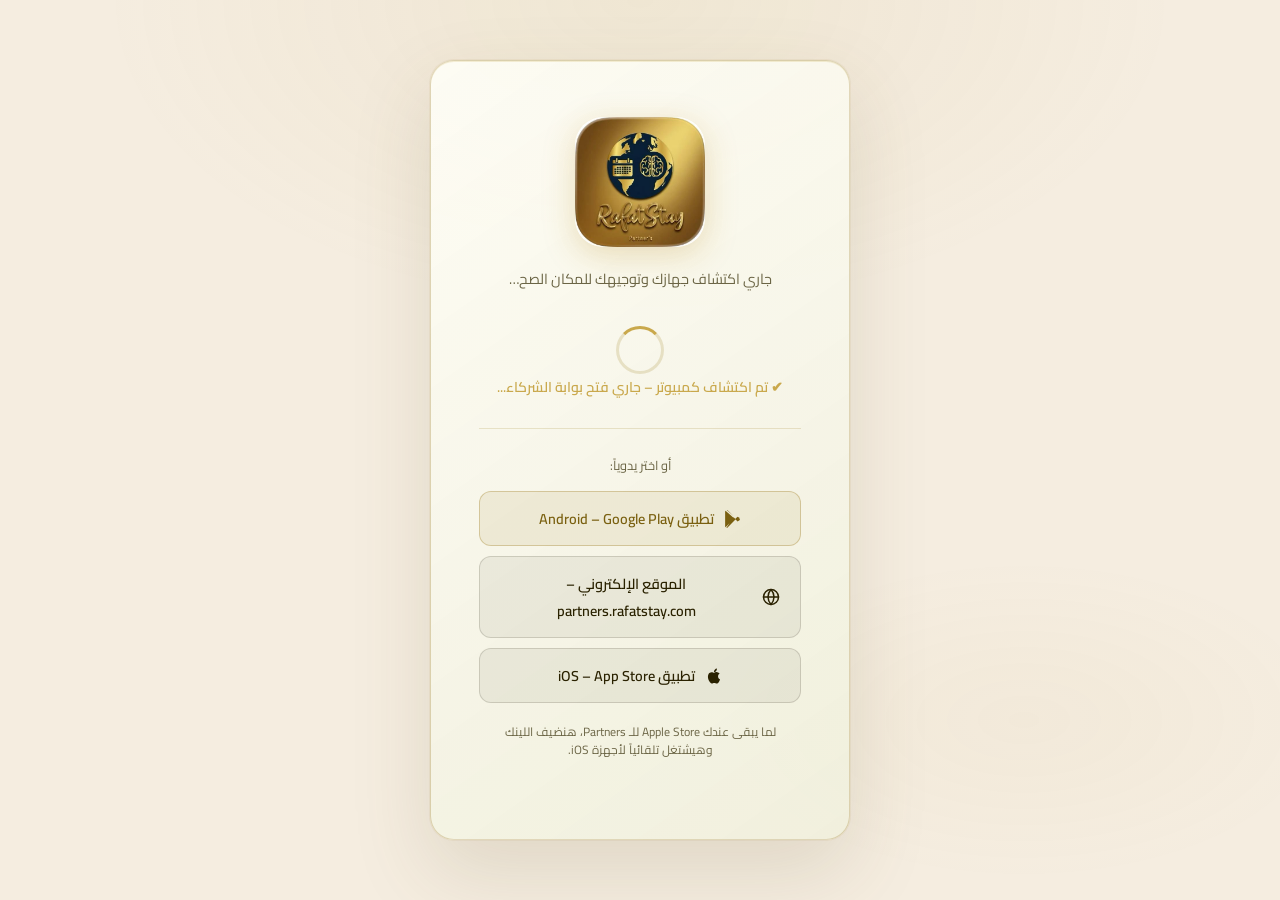
==== app/index.html @ 82882396 "add redirect page" ====
<!DOCTYPE html>
<html lang="ar" dir="rtl">
<head>
  <meta charset="UTF-8">
  <meta name="viewport" content="width=device-width, initial-scale=1.0">
  <title>RafatStay Partners – جاري التوجيه...</title>
  <style>
    @import url('https://fonts.googleapis.com/css2?family=Cairo:wght@300;400;600;700&display=swap');

    *, *::before, *::after { box-sizing: border-box; margin: 0; padding: 0; }

    :root {
      --gold: #C9A84C;
      --dark: #f5ede0;
      --mid: #e8e7d0;
      --light: #1a1800;
      --muted: #6b6545;
    }

    body {
      font-family: 'Cairo', sans-serif;
      background: var(--dark);
      color: var(--light);
      min-height: 100vh;
      display: flex;
      flex-direction: column;
      align-items: center;
      justify-content: center;
      overflow: hidden;
      position: relative;
    }

    /* Ambient background */
    body::before {
      content: '';
      position: fixed;
      inset: 0;
      background:
        radial-gradient(ellipse 60% 50% at 50% 0%, rgba(180,155,60,0.08) 0%, transparent 70%),
        radial-gradient(ellipse 40% 30% at 80% 80%, rgba(180,155,60,0.04) 0%, transparent 60%);
      pointer-events: none;
    }

    .card {
      position: relative;
      background: linear-gradient(145deg, rgba(255,255,248,0.85), rgba(240,239,220,0.92));
      border: 1px solid rgba(160,130,50,0.3);
      border-radius: 24px;
      padding: 56px 48px 48px;
      max-width: 420px;
      width: 90%;
      text-align: center;
      box-shadow:
        0 0 0 1px rgba(160,130,50,0.08),
        0 32px 80px rgba(100,90,50,0.15),
        inset 0 1px 0 rgba(201,168,76,0.2);
      animation: fadeUp 0.7s cubic-bezier(.16,1,.3,1) both;
    }

    @keyframes fadeUp {
      from { opacity: 0; transform: translateY(28px); }
      to   { opacity: 1; transform: translateY(0); }
    }

    .logo-ring {
      width: 130px;
      height: 130px;
      border-radius: 28px;
      display: flex;
      align-items: center;
      justify-content: center;
      margin: 0 auto 20px;
      position: relative;
      animation: pulse 2.4s ease-in-out infinite;
      overflow: hidden;
      box-shadow: 0 8px 32px rgba(180,130,20,0.25);
    }

    @keyframes pulse {
      0%, 100% { box-shadow: 0 8px 32px rgba(180,130,20,0.2); }
      50%       { box-shadow: 0 8px 40px rgba(180,130,20,0.45); }
    }

    .logo-ring img {
      width: 130px;
      height: 130px;
      border-radius: 28px;
      object-fit: cover;
    }

    h1 {
      font-size: 1.65rem;
      font-weight: 700;
      color: var(--light);
      margin-bottom: 8px;
      letter-spacing: -0.01em;
    }

    .subtitle {
      font-size: 0.9rem;
      color: #6b6545;
      margin-bottom: 36px;
      line-height: 1.6;
    }

    .spinner-wrap {
      margin-bottom: 32px;
    }

    .spinner {
      width: 48px;
      height: 48px;
      border: 3px solid rgba(160,130,40,0.2);
      border-top-color: var(--gold);
      border-radius: 50%;
      margin: 0 auto;
      animation: spin 0.9s linear infinite;
    }

    @keyframes spin {
      to { transform: rotate(360deg); }
    }

    .status {
      font-size: 0.88rem;
      color: var(--gold);
      font-weight: 600;
      margin-bottom: 28px;
      min-height: 1.4em;
    }

    .divider {
      border: none;
      border-top: 1px solid rgba(160,130,40,0.2);
      margin: 0 0 24px;
    }

    .manual-links {
      display: flex;
      flex-direction: column;
      gap: 10px;
    }

    .btn {
      display: flex;
      align-items: center;
      justify-content: center;
      gap: 10px;
      padding: 13px 20px;
      border-radius: 12px;
      font-family: 'Cairo', sans-serif;
      font-size: 0.9rem;
      font-weight: 600;
      text-decoration: none;
      transition: all 0.22s ease;
      cursor: pointer;
      border: none;
    }

    .btn-android {
      background: rgba(160,130,40,0.1);
      border: 1px solid rgba(160,130,40,0.35);
      color: #7a6010;
    }

    .btn-android:hover {
      background: rgba(160,130,40,0.18);
      border-color: rgba(160,130,40,0.55);
      transform: translateY(-1px);
    }

    .btn-web {
      background: rgba(30,25,0,0.06);
      border: 1px solid rgba(30,25,0,0.15);
      color: #2a2200;
    }

    .btn-web:hover {
      background: rgba(30,25,0,0.1);
      border-color: rgba(30,25,0,0.25);
      transform: translateY(-1px);
    }

    .btn-ios {
      background: rgba(30,25,0,0.06);
      border: 1px solid rgba(30,25,0,0.15);
      color: #2a2200;
      cursor: pointer;
      position: relative;
    }

    .btn-ios:hover {
      background: rgba(30,25,0,0.1);
      border-color: rgba(30,25,0,0.25);
      transform: translateY(-1px);
    }

    .btn svg {
      width: 18px;
      height: 18px;
      flex-shrink: 0;
    }

    .note {
      font-size: 0.75rem;
      color: #6b6545;
      margin-top: 20px;
      line-height: 1.5;
    }
  </style>
</head>
<body>

<div class="card">
  <div class="logo-ring">
    <img src="[data-uri]" alt="RafatStay Partners Logo">
  </div>

  <p class="subtitle">جاري اكتشاف جهازك وتوجيهك للمكان الصح…</p>

  <div class="spinner-wrap">
    <div class="spinner"></a>
  </div>

  <p class="status" id="status">جاري التحقق من نوع الجهاز...</p>

  <hr class="divider">

  <p style="font-size:0.8rem;color:var(--muted);margin-bottom:14px;">أو اختر يدوياً:</p>

  <div class="manual-links">
    <a class="btn btn-android"
       href="https://play.google.com/store/apps/details?id=com.RafatStayPartners.rafatstay_dashboard"
       target="_blank">
      <!-- Google Play icon -->
      <svg viewBox="0 0 24 24" fill="currentColor" xmlns="http://www.w3.org/2000/svg">
        <path d="M3.18 23.76c.28.16.6.2.92.1l11.5-11.5-2.8-2.8L3.18 23.76zM20.6 10.4l-2.56-1.47-3.16 3.15 3.16 3.16 2.58-1.49c.74-.43.74-1.52-.02-1.95zM2.01 1.12C1.7 1.43 1.5 1.9 1.5 2.5v19c0 .6.2 1.07.52 1.38l.07.07L13.36 11.2v-.28L2.08 1.06l-.07.06zM12.6 8.1l-9.42-9.44c-.32-.1-.65-.06-.93.1L12.6 8.1z"/>
      </svg>
      تطبيق Android – Google Play
    </a>

    <a class="btn btn-web"
       href="https://partners.rafatstay.com/login"
       target="_blank">
      <!-- Globe icon -->
      <svg viewBox="0 0 24 24" fill="none" stroke="currentColor" stroke-width="2"
           stroke-linecap="round" stroke-linejoin="round" xmlns="http://www.w3.org/2000/svg">
        <circle cx="12" cy="12" r="10"/>
        <line x1="2" y1="12" x2="22" y2="12"/>
        <path d="M12 2a15.3 15.3 0 0 1 4 10 15.3 15.3 0 0 1-4 10 15.3 15.3 0 0 1-4-10A15.3 15.3 0 0 1 12 2z"/>
      </svg>
      الموقع الإلكتروني – partners.rafatstay.com
    </a>

    <a class="btn btn-ios" href="https://partners.rafatstay.com/login" target="_blank" title="تطبيق iOS – App Store">
      <!-- Apple icon -->
      <svg viewBox="0 0 24 24" fill="currentColor" xmlns="http://www.w3.org/2000/svg" style="width:18px;height:18px;flex-shrink:0;">
        <path d="M18.71 19.5c-.83 1.24-1.71 2.45-3.05 2.47-1.34.03-1.77-.79-3.29-.79-1.53 0-2 .77-3.27.82-1.31.05-2.3-1.32-3.14-2.53C4.25 17 2.94 12.45 4.7 9.39c.87-1.52 2.43-2.48 4.12-2.51 1.28-.02 2.5.87 3.29.87.78 0 2.26-1.07 3.8-.91.65.03 2.47.26 3.64 1.98-.09.06-2.17 1.28-2.15 3.81.03 3.02 2.65 4.03 2.68 4.04-.03.07-.42 1.44-1.38 2.83M13 3.5c.73-.83 1.94-1.46 2.94-1.5.13 1.17-.34 2.35-1.04 3.19-.69.85-1.83 1.51-2.95 1.42-.15-1.15.41-2.35 1.05-3.11z"/>
      </svg>
      تطبيق iOS – App Store
    </a>
  </div>

  <p class="note">لما يبقى عندك Apple Store للـ Partners، هنضيف اللينك وهيشتغل تلقائياً لأجهزة iOS.</p>
</div>

<script>
  const GOOGLE_PLAY = "https://play.google.com/store/apps/details?id=com.RafatStayPartners.rafatstay_dashboard";
  const WEBSITE     = "https://partners.rafatstay.com/login";

  const statusEl = document.getElementById("status");

  function isAndroid() {
    return /android/i.test(navigator.userAgent);
  }

  function isIOS() {
    return /iphone|ipad|ipod/i.test(navigator.userAgent);
  }

  function isMobile() {
    return isAndroid() || isIOS() || /mobi|mobile/i.test(navigator.userAgent);
  }

  function redirect() {
    if (isAndroid()) {
      statusEl.textContent = "✔ تم اكتشاف Android – جاري فتح Google Play...";
      setTimeout(() => { window.location.href = GOOGLE_PLAY; }, 1200);
    } else if (isIOS()) {
      // Apple Store not available yet – send to website
      statusEl.textContent = "🍎 iOS مكتشف – App Store قريباً، جاري فتح بوابة الشركاء...";
      setTimeout(() => { window.location.href = WEBSITE; }, 1200);
    } else {
      // Desktop / other
      statusEl.textContent = "✔ تم اكتشاف كمبيوتر – جاري فتح بوابة الشركاء...";
      setTimeout(() => { window.location.href = WEBSITE; }, 1200);
    }
  }

  // Small delay so user sees the detection animation
  setTimeout(redirect, 800);
</script>

</body>
</html>
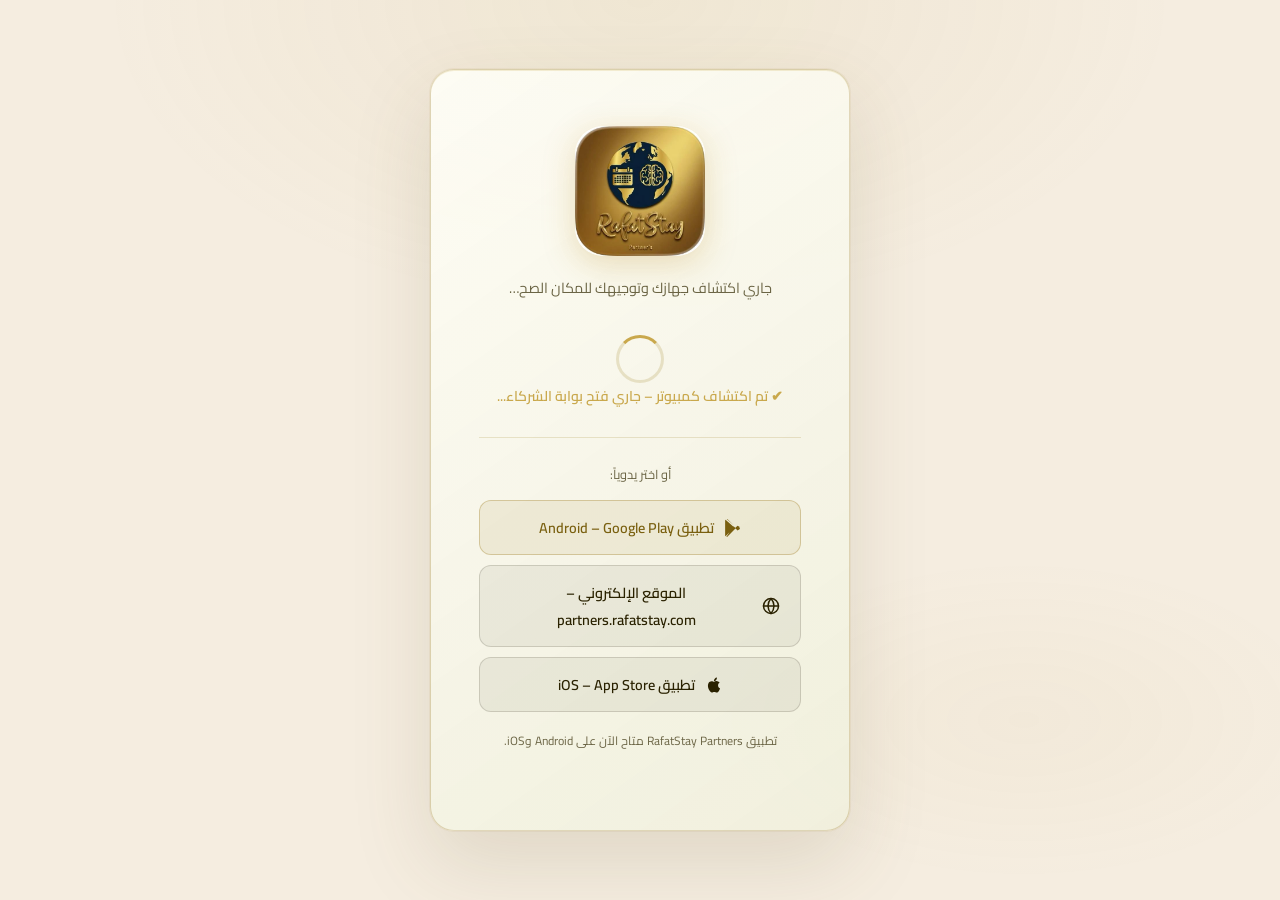
==== commit 349cd669: "feat: add landing page with redirection links and animation" ====
--- a/app/index.html
+++ b/app/index.html
@@ -230,7 +230,7 @@
 
   <div class="manual-links">
     <a class="btn btn-android"
-       href="https://play.google.com/store/apps/details?id=com.RafatStayPartners.rafatstay_dashboard"
+       href="https://play.google.com/store/search?q=rafat%20stay%20partner&c=apps&hl=ar"
        target="_blank">
       <!-- Google Play icon -->
       <svg viewBox="0 0 24 24" fill="currentColor" xmlns="http://www.w3.org/2000/svg">
@@ -240,7 +240,7 @@
     </a>
 
     <a class="btn btn-web"
-       href="https://partners.rafatstay.com/login"
+       href="https://partners.rafatstay.com/"
        target="_blank">
       <!-- Globe icon -->
       <svg viewBox="0 0 24 24" fill="none" stroke="currentColor" stroke-width="2"
@@ -252,7 +252,7 @@
       الموقع الإلكتروني – partners.rafatstay.com
     </a>
 
-    <a class="btn btn-ios" href="https://partners.rafatstay.com/login" target="_blank" title="تطبيق iOS – App Store">
+    <a class="btn btn-ios" href="https://apps.apple.com/eg/app/rafatstay-partners/id6770042237" target="_blank" title="تطبيق iOS – App Store">
       <!-- Apple icon -->
       <svg viewBox="0 0 24 24" fill="currentColor" xmlns="http://www.w3.org/2000/svg" style="width:18px;height:18px;flex-shrink:0;">
         <path d="M18.71 19.5c-.83 1.24-1.71 2.45-3.05 2.47-1.34.03-1.77-.79-3.29-.79-1.53 0-2 .77-3.27.82-1.31.05-2.3-1.32-3.14-2.53C4.25 17 2.94 12.45 4.7 9.39c.87-1.52 2.43-2.48 4.12-2.51 1.28-.02 2.5.87 3.29.87.78 0 2.26-1.07 3.8-.91.65.03 2.47.26 3.64 1.98-.09.06-2.17 1.28-2.15 3.81.03 3.02 2.65 4.03 2.68 4.04-.03.07-.42 1.44-1.38 2.83M13 3.5c.73-.83 1.94-1.46 2.94-1.5.13 1.17-.34 2.35-1.04 3.19-.69.85-1.83 1.51-2.95 1.42-.15-1.15.41-2.35 1.05-3.11z"/>
@@ -261,12 +261,13 @@
     </a>
   </div>
 
-  <p class="note">لما يبقى عندك Apple Store للـ Partners، هنضيف اللينك وهيشتغل تلقائياً لأجهزة iOS.</p>
+  <p class="note">تطبيق RafatStay Partners متاح الآن على Android وiOS.</p>
 </div>
 
 <script>
-  const GOOGLE_PLAY = "https://play.google.com/store/apps/details?id=com.RafatStayPartners.rafatstay_dashboard";
-  const WEBSITE     = "https://partners.rafatstay.com/login";
+  const GOOGLE_PLAY = "https://play.google.com/store/search?q=rafat%20stay%20partner&c=apps&hl=ar";
+  const WEBSITE     = "https://partners.rafatstay.com/";
+  const IOS_STORE   = "https://apps.apple.com/eg/app/rafatstay-partners/id6770042237";
 
   const statusEl = document.getElementById("status");
 
@@ -287,9 +288,8 @@
       statusEl.textContent = "✔ تم اكتشاف Android – جاري فتح Google Play...";
       setTimeout(() => { window.location.href = GOOGLE_PLAY; }, 1200);
     } else if (isIOS()) {
-      // Apple Store not available yet – send to website
-      statusEl.textContent = "🍎 iOS مكتشف – App Store قريباً، جاري فتح بوابة الشركاء...";
-      setTimeout(() => { window.location.href = WEBSITE; }, 1200);
+      statusEl.textContent = "🍎 تم اكتشاف iOS – جاري فتح App Store...";
+      setTimeout(() => { window.location.href = IOS_STORE; }, 1200);
     } else {
       // Desktop / other
       statusEl.textContent = "✔ تم اكتشاف كمبيوتر – جاري فتح بوابة الشركاء...";
